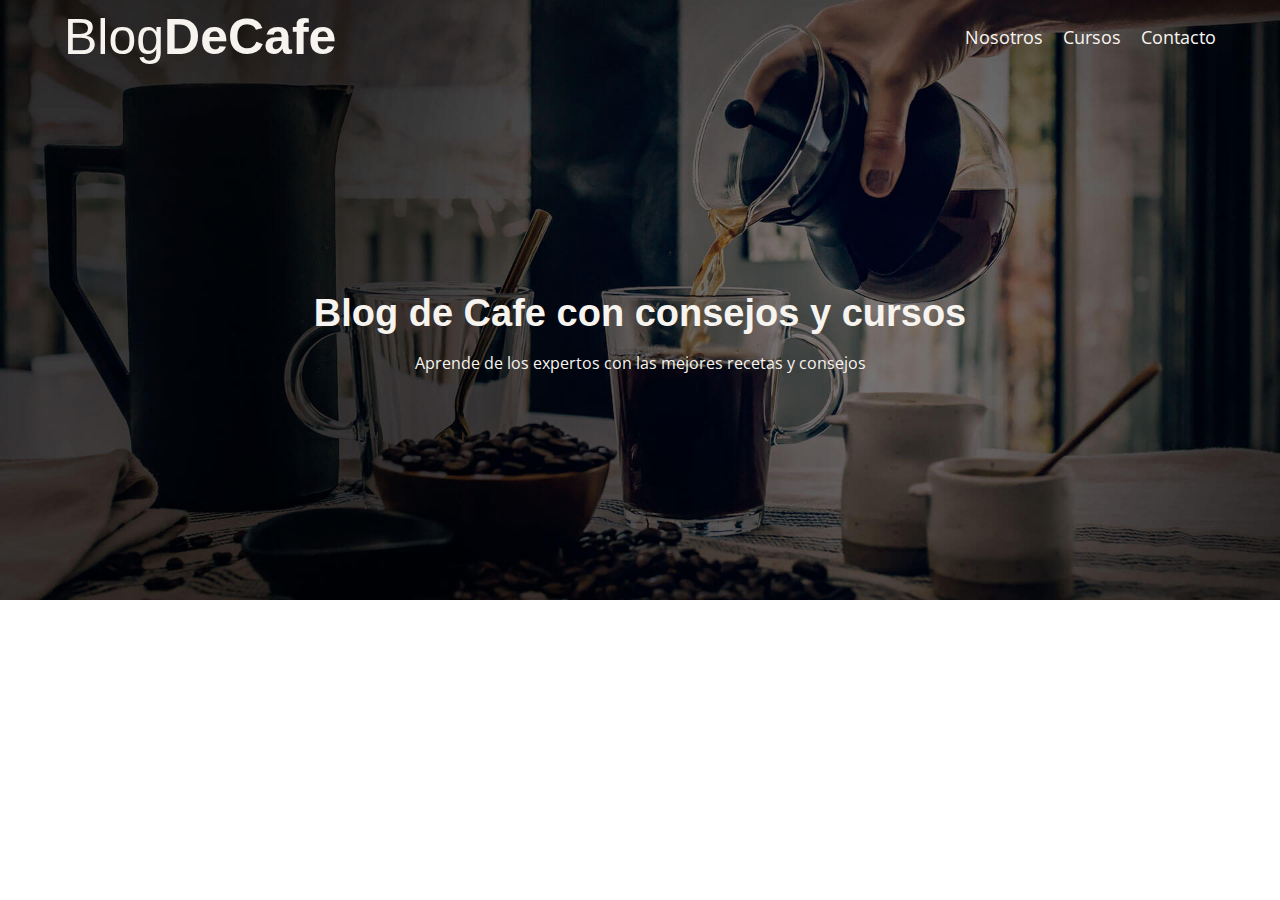
==== 03Blog_Cafe/index.html @ 2face0b1 "trabajando en el header" ====
<!DOCTYPE html>
<html lang="en">
<head>
    <meta charset="UTF-8">
    <meta name="viewport" content="width=device-width, initial-scale=1.0">
    <title>BlogDeCafe</title>
    <link rel="stylesheet" href="css/normalize.css">
    <link rel="preconnect" href="https://fonts.googleapis.com">
    <link rel="preconnect" href="https://fonts.gstatic.com" crossorigin>
    <link href="https://fonts.googleapis.com/css2?family=Open+Sans&display=swap" rel="stylesheet">
    <link rel="stylesheet" href="css/styles.css">
</head>
<body>
    <header class="header">
        <div class="contenedor">
            <div class="barra">

                <a class="logo" href="index.html">
                    <h1 class="logo__nombre no-margin centrar-texto">Blog<span class="logo__bold">DeCafe</span></h1>
                </a>

                <nav class="navegacion">
                    <a href="nosotros.html" class="navegacion__enlace">Nosotros</a>
                    <a href="cursos.html" class="navegacion__enlace">Cursos</a>
                    <a href="contacto.html" class="navegacion__enlace">Contacto</a>
                </nav>

            </div><!-- .barra -->
        </div><!-- .contenedor -->

        <div class="header__texto">

            <h2 class="no-margin">Blog de Cafe con consejos y cursos</h2>
            <p class="no-margin">Aprende  de los expertos con las mejores recetas y consejos</p>

        </div>
    </header>
</body>
</html>
---- 03Blog_Cafe/css/styles.css ----
:root {
    /* Paleta de Colores */
    --primario: #784d3c;
    --primarioOscuro: #2f1c19;
    --primarioClaro: #c3a581;
    --primarioMasClaro: #f7f4ef;
    --secundario: #ffc107;
    --secundarioOscuro: #e29400;

    /* Fuentes */
    --fuentePrincipal: 'Staatliches', cursive;
    --fuenteHeading: 'PT Sans', sans-serif;
    --fuenteParrafos: 'Open Sans', sans-serif;
}/* Definición de variables CSS para colores y fuentes */
html {
    font-size: 62.5%; /* Base: 10px = 1rem */
    box-sizing: border-box; /* Box-sizing para todos los elementos */
}
*, *:before, *:after {
    box-sizing: inherit; /* Hereda el box-sizing definido en html */
}
body {
    font-family: var(--fuenteParrafos);
    font-size: 1.6rem;
    line-height: 1.5; /* En los blog se usa mucho un interlineado un poco mas grande */
}

/** GLOBALES **/
.contenedor {
    max-width: 120rem;
    width: 90%;
    margin: 0 auto; /* sirve para centrar*/
}
a {    text-decoration: none;   } /* Quitar subrayado de los enlaces */
h1 {   font-size: 5rem;       } /* Títulos principales */
h2 {   
    font-size: 3.8rem;
    line-height: 1.2;     
} /* Subtítulos */
h3 {   font-size: 3.2rem;       } /* Títulos secundarios */
h4 {   font-size: 2.8rem;       } 
h1, h2, h3, h4 {
    font-family: var(--fuenteHeading); /* Fuente principal */
}

/** IMAGENES **/
img {
    max-width: 100%;
}

/** UTILIDADES **/
.no-margin      {   margin: 0;          }
.no-padding     {   padding: 0;         }
.centrar-texto  {   text-align: center; }
.interlineado-corto { line-height: .3rem;}

/** HEADER **/
.header{
    background-image: url(../img/banner.jpg);
    height: 60rem; /* Tamaño de la imagen */
    background-size: cover; /* Que cubra todo el area */
    background-repeat: no-repeat; /* Que no se repita la imagen */
    background-position: center center; /* Centramos la imagens vertical y horizontalmente para derle prioridad al centro*/
}
.header__texto {
    text-align: center;
    color: var(--primarioMasClaro);
    margin-top: 5rem;
}
@media (min-width: 768px) {
    .header__texto{
        margin-top: 20rem;
    }
}
.logo {
    color: var(--primarioMasClaro);
}
.logo__nombre {
    font-weight: 400;
}
.logo__bold {
    font-weight: 700;
}

/** NAVEGACIÓN **/
@media (min-width: 768px) {
    h2 {
        line-height: 2;
    }
    .barra {
        display: flex;
        justify-content: space-between;
        align-items: center;     
    }
    .navegacion {
        display: flex;
        column-gap: 2rem;
    }
}
.navegacion__enlace {
    display: block;
    text-align: center;
    font-size: 1.8rem;
    color: var(--primarioMasClaro);
}

/** CONTENEDOR - TITULOS **/
@media (max-width: 1000px) and (min-width: 730px) {/**/}/* Configuración secundaria: Tablets */
@media (max-width: 730px) {/**/}/* Configuración terciaria: Celulares */

/** NOSOTROS **/
@media (max-width: 1000px) and (min-width: 730px) {/**/}/* Configuración secundaria: Tablets */
@media (max-width: 730px) {/**/}/* Configuración terciaria: Celulares */

/** FORMULARIO **/
@media (max-width: 1000px) and (min-width: 730px) {/**/}/* Configuración secundaria: Tablets */
@media (max-width: 730px) {/**/}/* Configuración terciaria: Celulares */

/** FOOTER **/
.footer {
    background-color: var(--primario);
    padding: 1rem;
    margin-top: 2rem;
}
.footer__texto{
    text-align: center;
    font-family: var(--fuentePrincipal);
}
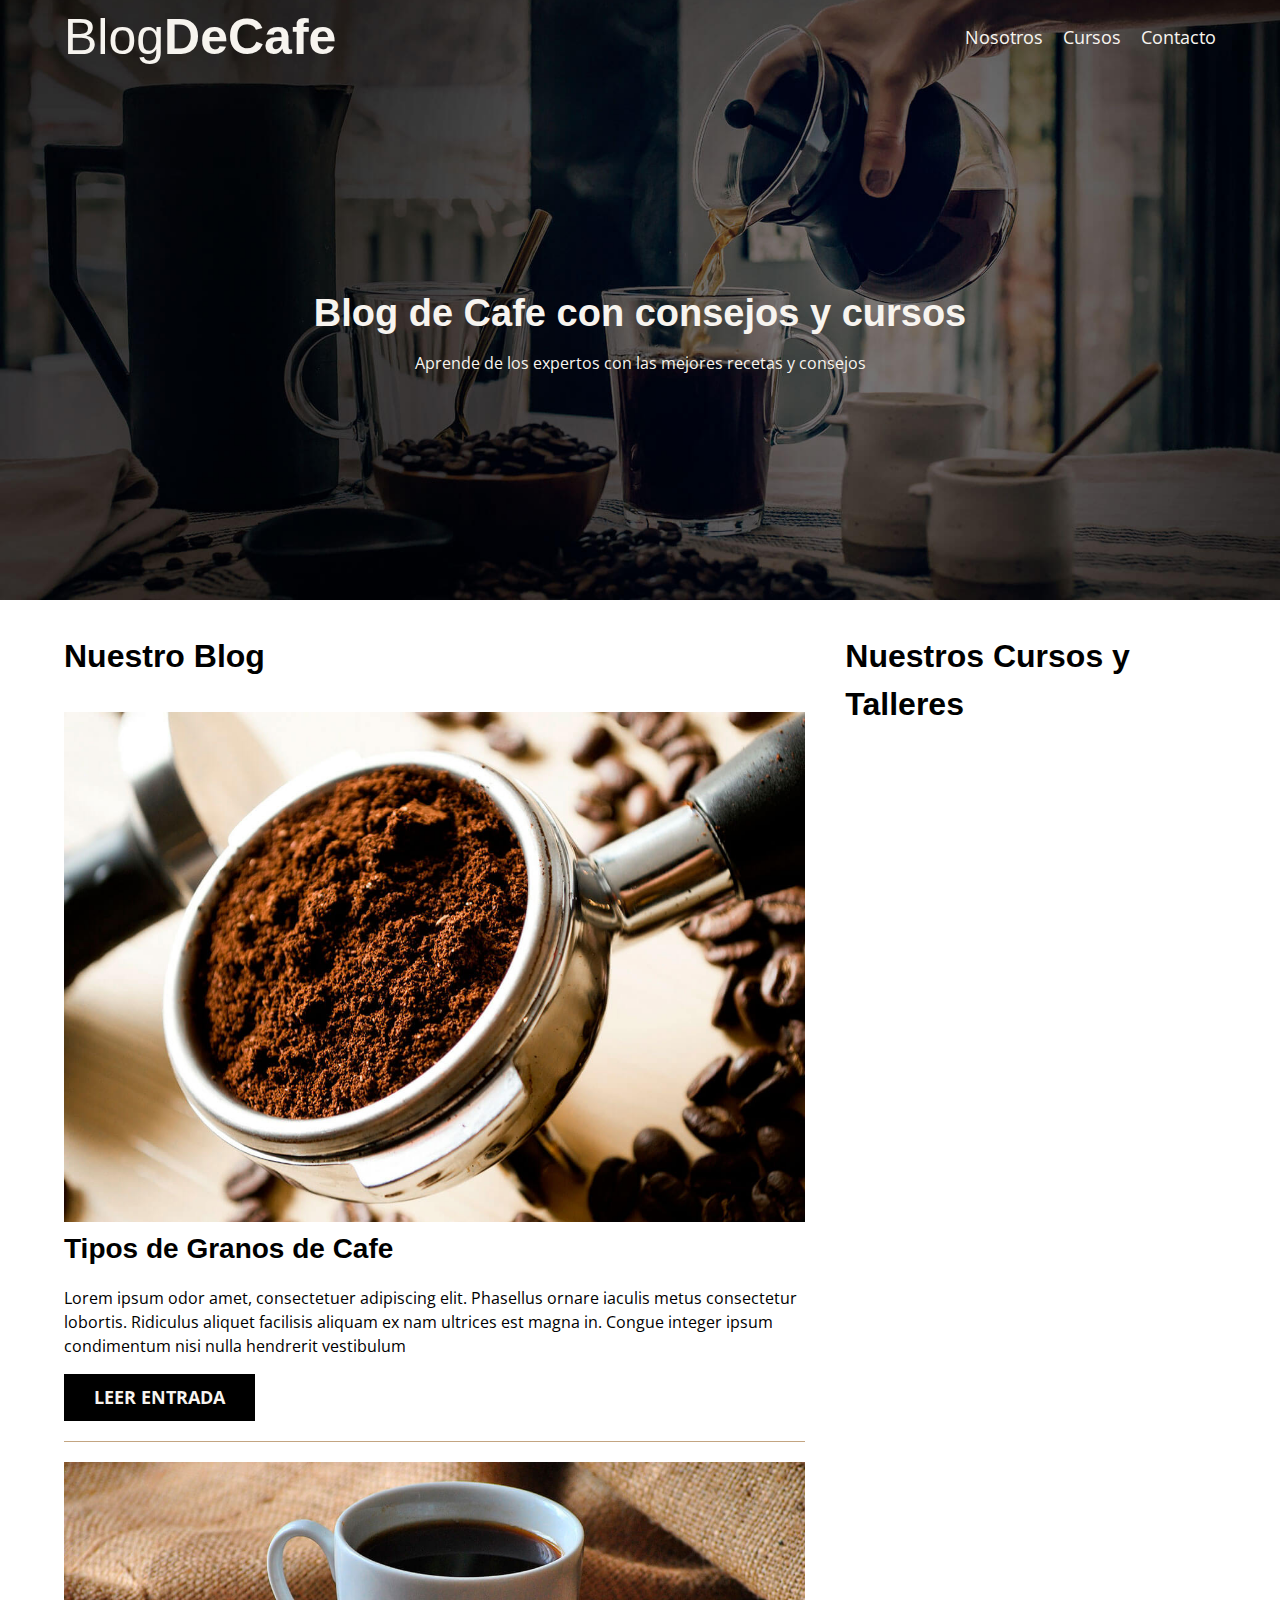
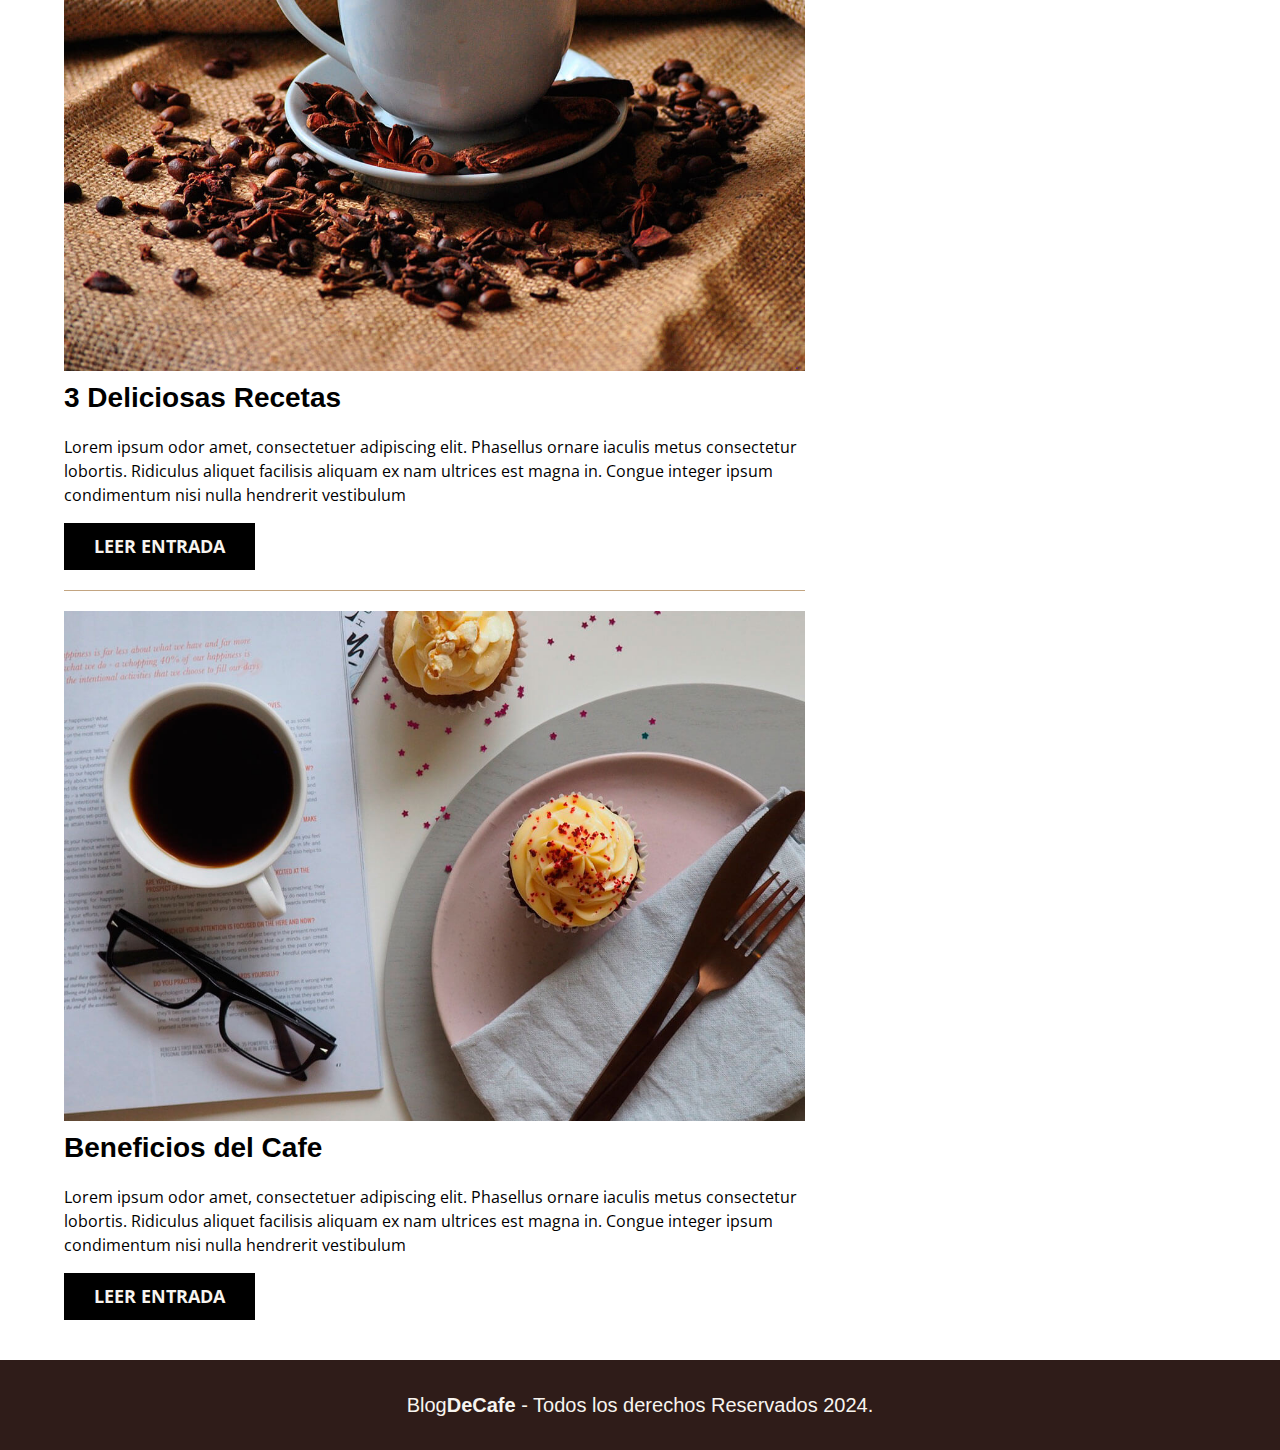
==== commit 1d639496: "trabajando en el blog" ====
--- a/03Blog_Cafe/index.html
+++ b/03Blog_Cafe/index.html
@@ -35,5 +35,53 @@
 
         </div>
     </header>
+
+    <div class="contenedor contenido-principal">
+        <main class="blog">
+            <h3>Nuestro Blog</h3>
+
+            <article class="entrada">
+                <div class="entrada__imagen">
+                    <img src="img/blog1.jpg" alt="imagen blog">
+                </div>
+                <div class="entrada__contenido">
+                    <h4 class="no-margin">Tipos de Granos de Cafe</h4>
+                    <p>Lorem ipsum odor amet, consectetuer adipiscing elit. Phasellus ornare iaculis metus consectetur lobortis. Ridiculus aliquet facilisis aliquam ex nam ultrices est magna in. Congue integer ipsum condimentum nisi nulla hendrerit vestibulum</p>
+                    <a href="entrada.html" class="boton boton--primario">Leer entrada</a>
+                </div>
+            </article>
+
+            <article class="entrada">
+                <div class="entrada__imagen">
+                    <img src="img/blog3.jpg" alt="imagen blog">
+                </div>
+                <div class="entrada__contenido">
+                    <h4 class="no-margin">3 Deliciosas Recetas</h4>
+                    <p>Lorem ipsum odor amet, consectetuer adipiscing elit. Phasellus ornare iaculis metus consectetur lobortis. Ridiculus aliquet facilisis aliquam ex nam ultrices est magna in. Congue integer ipsum condimentum nisi nulla hendrerit vestibulum</p>
+                    <a href="entrada.html" class="boton boton--primario">Leer entrada</a>
+                </div>
+            </article>
+
+            <article class="entrada">
+                <div class="entrada__imagen">
+                    <img src="img/blog2.jpg" alt="imagen blog">
+                </div>
+                <div class="entrada__contenido">
+                    <h4 class="no-margin">Beneficios del Cafe</h4>
+                    <p>Lorem ipsum odor amet, consectetuer adipiscing elit. Phasellus ornare iaculis metus consectetur lobortis. Ridiculus aliquet facilisis aliquam ex nam ultrices est magna in. Congue integer ipsum condimentum nisi nulla hendrerit vestibulum</p>
+                    <a href="entrada.html" class="boton boton--primario">Leer entrada</a>
+                </div>
+            </article>
+        </main>
+
+        <aside class="sidebar">
+            <h3>Nuestros Cursos y Talleres</h3>
+        </aside>
+    </div>
+
 </body>
+
+<footer class="footer">
+    <p class="footer__texto">Blog<span class="logo__bold">DeCafe</span> - Todos los derechos Reservados 2024.</p>
+</footer>
 </html>--- a/03Blog_Cafe/css/styles.css
+++ b/03Blog_Cafe/css/styles.css
@@ -6,9 +6,9 @@
     --primarioMasClaro: #f7f4ef;
     --secundario: #ffc107;
     --secundarioOscuro: #e29400;
+    --negro: #000000;
 
     /* Fuentes */
-    --fuentePrincipal: 'Staatliches', cursive;
     --fuenteHeading: 'PT Sans', sans-serif;
     --fuenteParrafos: 'Open Sans', sans-serif;
 }/* Definición de variables CSS para colores y fuentes */
@@ -104,6 +104,44 @@
     color: var(--primarioMasClaro);
 }
 
+/** BLOG **/
+@media (min-width: 768px) {
+    .contenido-principal {
+        display: grid;
+        grid-template-columns: 2fr 1fr;
+        column-gap: 4rem;
+    }
+}
+.entrada {
+    border-bottom: 1px solid var(--primarioClaro);
+    margin-bottom: 2rem;
+}
+.entrada:last-of-type {
+    border: none;
+    margin-bottom: 0;
+} /* el ultimo item de arriba para abajo */
+
+/** BOTON **/
+.boton {
+    display: block;
+    font-family: var(--fuenteParrafos);
+    color: var(--primarioMasClaro);
+    text-align: center;
+    padding: 1rem 3rem;
+    font-size: 1.8rem;
+    text-transform: uppercase;
+    font-weight: 700;
+    margin-bottom: 2rem;
+}
+@media (min-width: 768px) {
+    .boton {
+        display: inline-block;
+    }
+}
+.boton--primario {
+    background-color: var(--negro);
+}
+
 /** CONTENEDOR - TITULOS **/
 @media (max-width: 1000px) and (min-width: 730px) {/**/}/* Configuración secundaria: Tablets */
 @media (max-width: 730px) {/**/}/* Configuración terciaria: Celulares */
@@ -118,11 +156,14 @@
 
 /** FOOTER **/
 .footer {
-    background-color: var(--primario);
+    background-color: var(--primarioOscuro);
     padding: 1rem;
     margin-top: 2rem;
 }
 .footer__texto{
     text-align: center;
-    font-family: var(--fuentePrincipal);
+    color: var(--primarioMasClaro);
+    font-family: var(--fuenteHeading);
+    font-size: 2rem;
+    font-weight: 400;
 }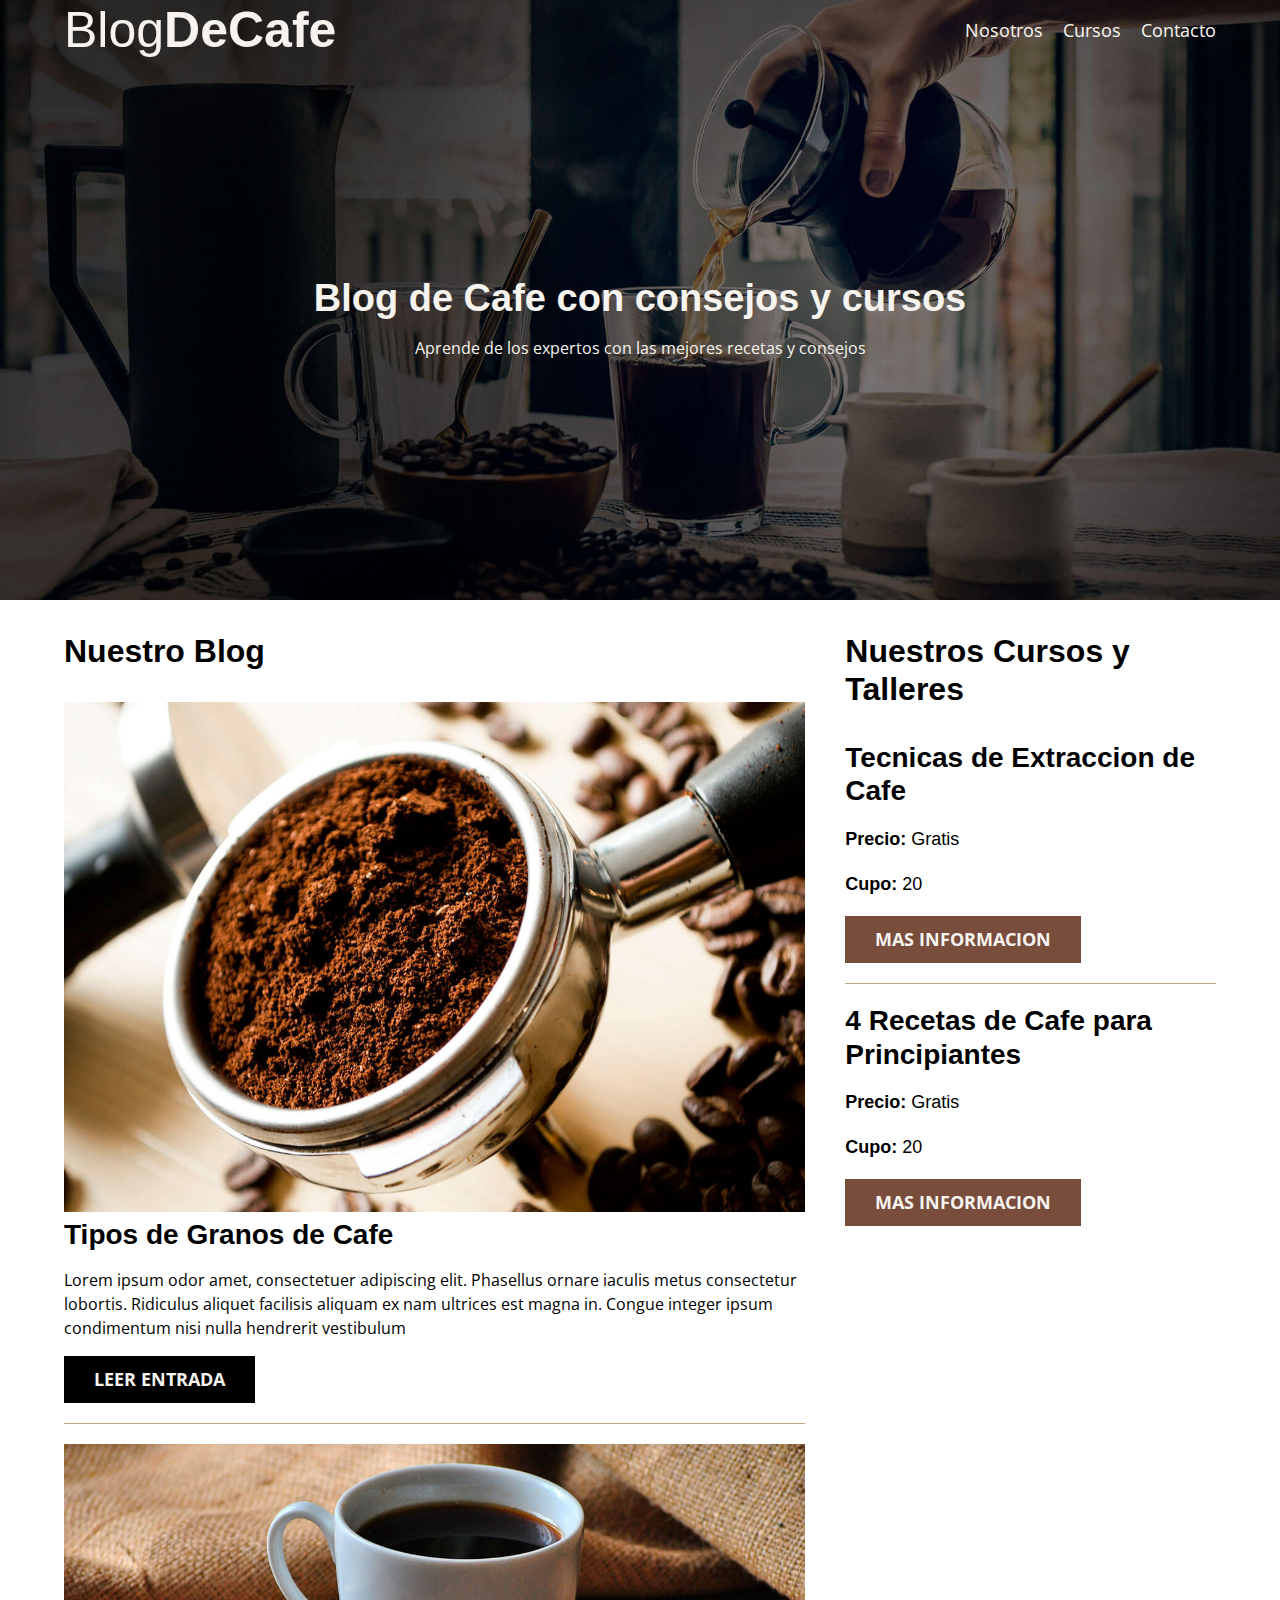
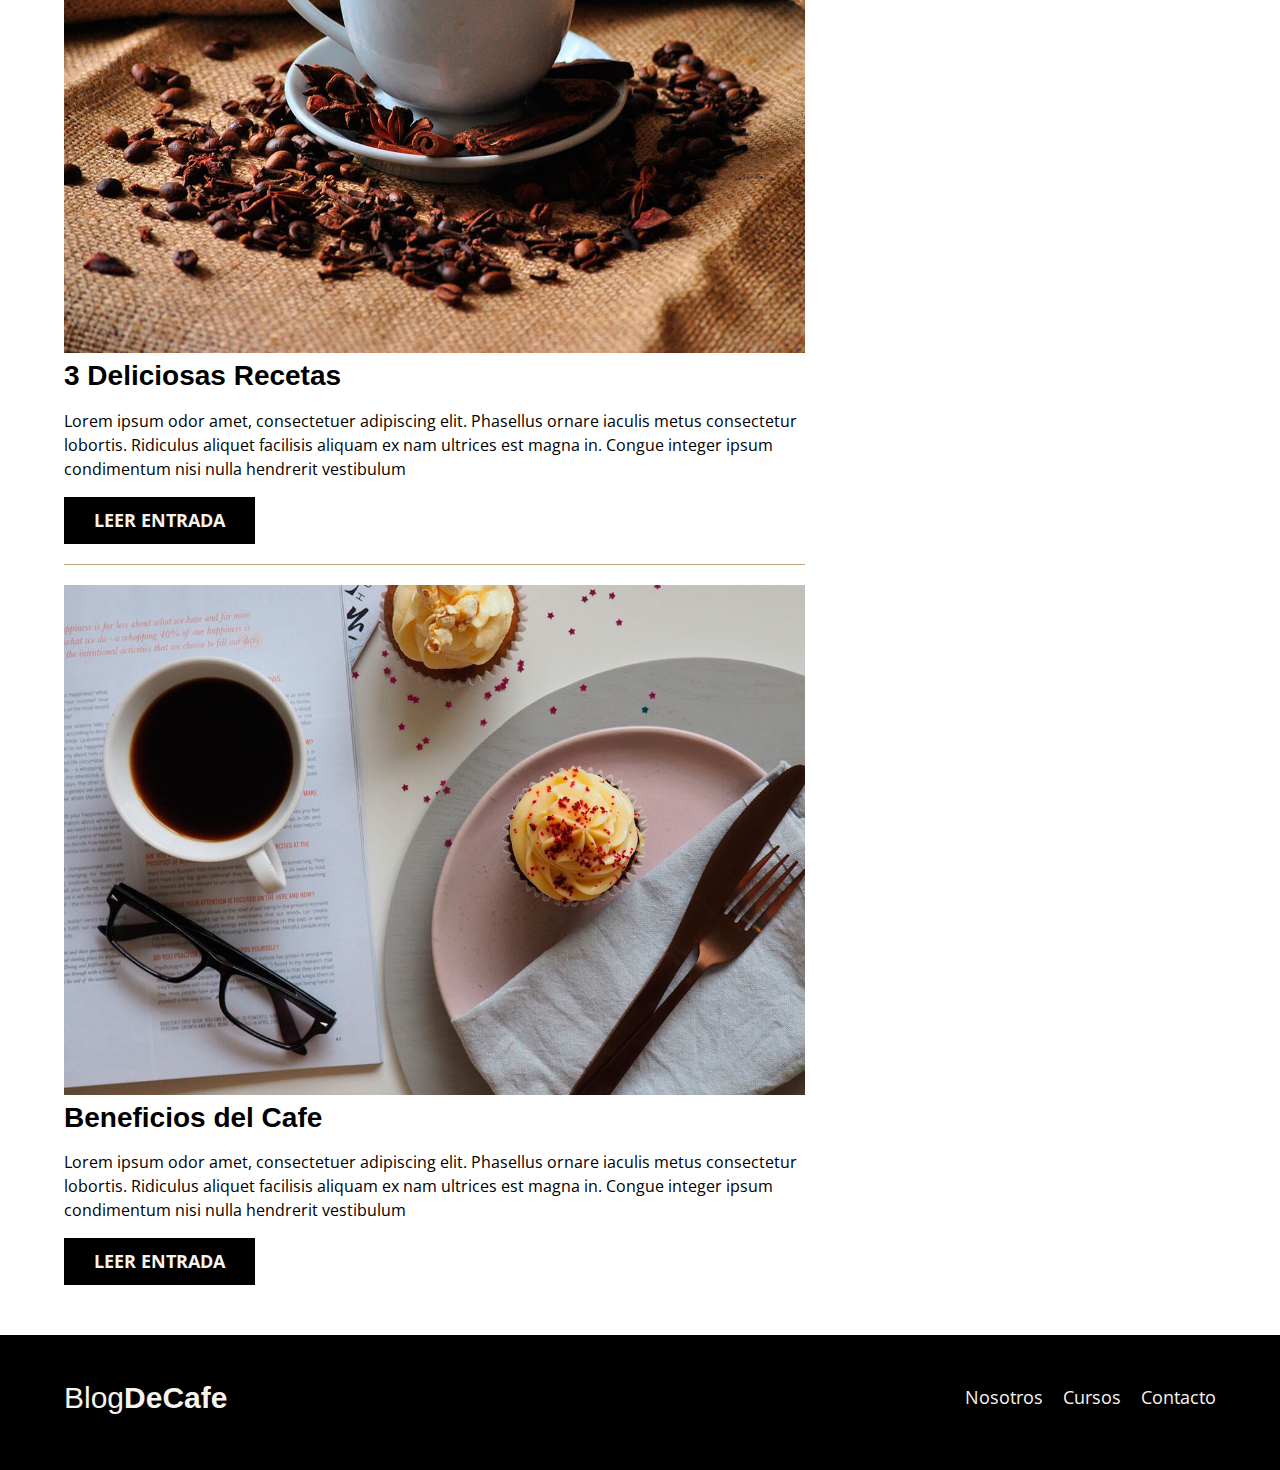
==== commit eb069ce6: "Creando la pagina de Nosotros" ====
--- a/03Blog_Cafe/index.html
+++ b/03Blog_Cafe/index.html
@@ -76,12 +76,43 @@
 
         <aside class="sidebar">
             <h3>Nuestros Cursos y Talleres</h3>
+
+            <ul class="cursos no-padding">
+                <li class="widget-curso">
+                    <h4 class="no-margin">Tecnicas de Extraccion de Cafe</h4>
+                    <p class="widget-curso__label">Precio:
+                        <span class="widget-curso__info">Gratis</span>
+                    </p>
+                    <p class="widget-curso__label">Cupo:
+                        <span class="widget-curso__info">20</span>
+                    </p>
+                    <a href="entrada.html" class="boton boton--secundario">Mas Informacion</a>
+                </li>
+
+                <li class="widget-curso">
+                    <h4 class="no-margin">4 Recetas de Cafe para Principiantes</h4>
+                    <p class="widget-curso__label">Precio:
+                        <span class="widget-curso__info">Gratis</span>
+                    </p>
+                    <p class="widget-curso__label">Cupo:
+                        <span class="widget-curso__info">20</span>
+                    </p>
+                    <a href="entrada.html" class="boton boton--secundario">Mas Informacion</a>
+                </li>
+            </ul>
         </aside>
     </div>
 
 </body>
 
 <footer class="footer">
-    <p class="footer__texto">Blog<span class="logo__bold">DeCafe</span> - Todos los derechos Reservados 2024.</p>
+    <div class="contenedor barra">
+        <p class="footer__logo">Blog<span class="logo__bold">DeCafe</span></p>
+        <nav class="footer__navegacion">
+            <a href="nosotros.html" class="navegacion__enlace">Nosotros</a>
+            <a href="cursos.html" class="navegacion__enlace">Cursos</a>
+            <a href="contacto.html" class="navegacion__enlace">Contacto</a>
+        </nav>
+    </div>
 </footer>
 </html>--- a/03Blog_Cafe/css/styles.css
+++ b/03Blog_Cafe/css/styles.css
@@ -32,15 +32,13 @@
     margin: 0 auto; /* sirve para centrar*/
 }
 a {    text-decoration: none;   } /* Quitar subrayado de los enlaces */
-h1 {   font-size: 5rem;       } /* Títulos principales */
-h2 {   
-    font-size: 3.8rem;
-    line-height: 1.2;     
-} /* Subtítulos */
+h1 {   font-size: 5rem;         } /* Títulos principales */
+h2 {   font-size: 3.8rem;       } /* Subtítulos */
 h3 {   font-size: 3.2rem;       } /* Títulos secundarios */
 h4 {   font-size: 2.8rem;       } 
 h1, h2, h3, h4 {
     font-family: var(--fuenteHeading); /* Fuente principal */
+    line-height: 1.2; 
 }
 
 /** IMAGENES **/
@@ -92,7 +90,8 @@
         justify-content: space-between;
         align-items: center;     
     }
-    .navegacion {
+    .navegacion,
+    .footer__navegacion {
         display: flex;
         column-gap: 2rem;
     }
@@ -141,14 +140,46 @@
 .boton--primario {
     background-color: var(--negro);
 }
-
-/** CONTENEDOR - TITULOS **/
-@media (max-width: 1000px) and (min-width: 730px) {/**/}/* Configuración secundaria: Tablets */
-@media (max-width: 730px) {/**/}/* Configuración terciaria: Celulares */
+.boton--secundario {
+    background-color: var(--primario);
+}
+
+/** CURSOS **/
+.cursos {
+    list-style: none;
+}
+.widget-curso {
+    border-bottom: 1px solid var(--primarioClaro);
+    margin-bottom: 2rem;
+}
+.widget-curso:last-of-type {
+    border: none;
+    margin-bottom: 0;
+}
+.widget-curso__label {
+    font-family: var(--fuenteHeading);
+    font-weight: bold;
+}
+.widget-curso__info {
+    font-weight: 400;
+}
+.widget-curso__label,
+.widget-curso__info {
+    font-size: 1.8rem;
+}
+
 
 /** NOSOTROS **/
-@media (max-width: 1000px) and (min-width: 730px) {/**/}/* Configuración secundaria: Tablets */
-@media (max-width: 730px) {/**/}/* Configuración terciaria: Celulares */
+@media (min-width: 780px) {
+    .sobre-nosotros {
+        display: flex;
+        justify-content: space-between;
+    }
+    .sobre-nosotros__imagen,
+    .sobre-nosotros__texto {
+        flex-basis: calc(50% - 1rem);
+    }
+}
 
 /** FORMULARIO **/
 @media (max-width: 1000px) and (min-width: 730px) {/**/}/* Configuración secundaria: Tablets */
@@ -156,14 +187,17 @@
 
 /** FOOTER **/
 .footer {
-    background-color: var(--primarioOscuro);
-    padding: 1rem;
-    margin-top: 2rem;
+    background-color: var(--negro);
+    padding: 1rem 0 2rem 0;
+    margin-top: 3rem;
+}
+.footer__logo{
+    text-align: left;
+    color: var(--primarioMasClaro);
+    font-family: var(--fuenteHeading);
+    font-size: 3rem;
+    font-weight: 400;
 }
 .footer__texto{
     text-align: center;
-    color: var(--primarioMasClaro);
-    font-family: var(--fuenteHeading);
-    font-size: 2rem;
-    font-weight: 400;
 }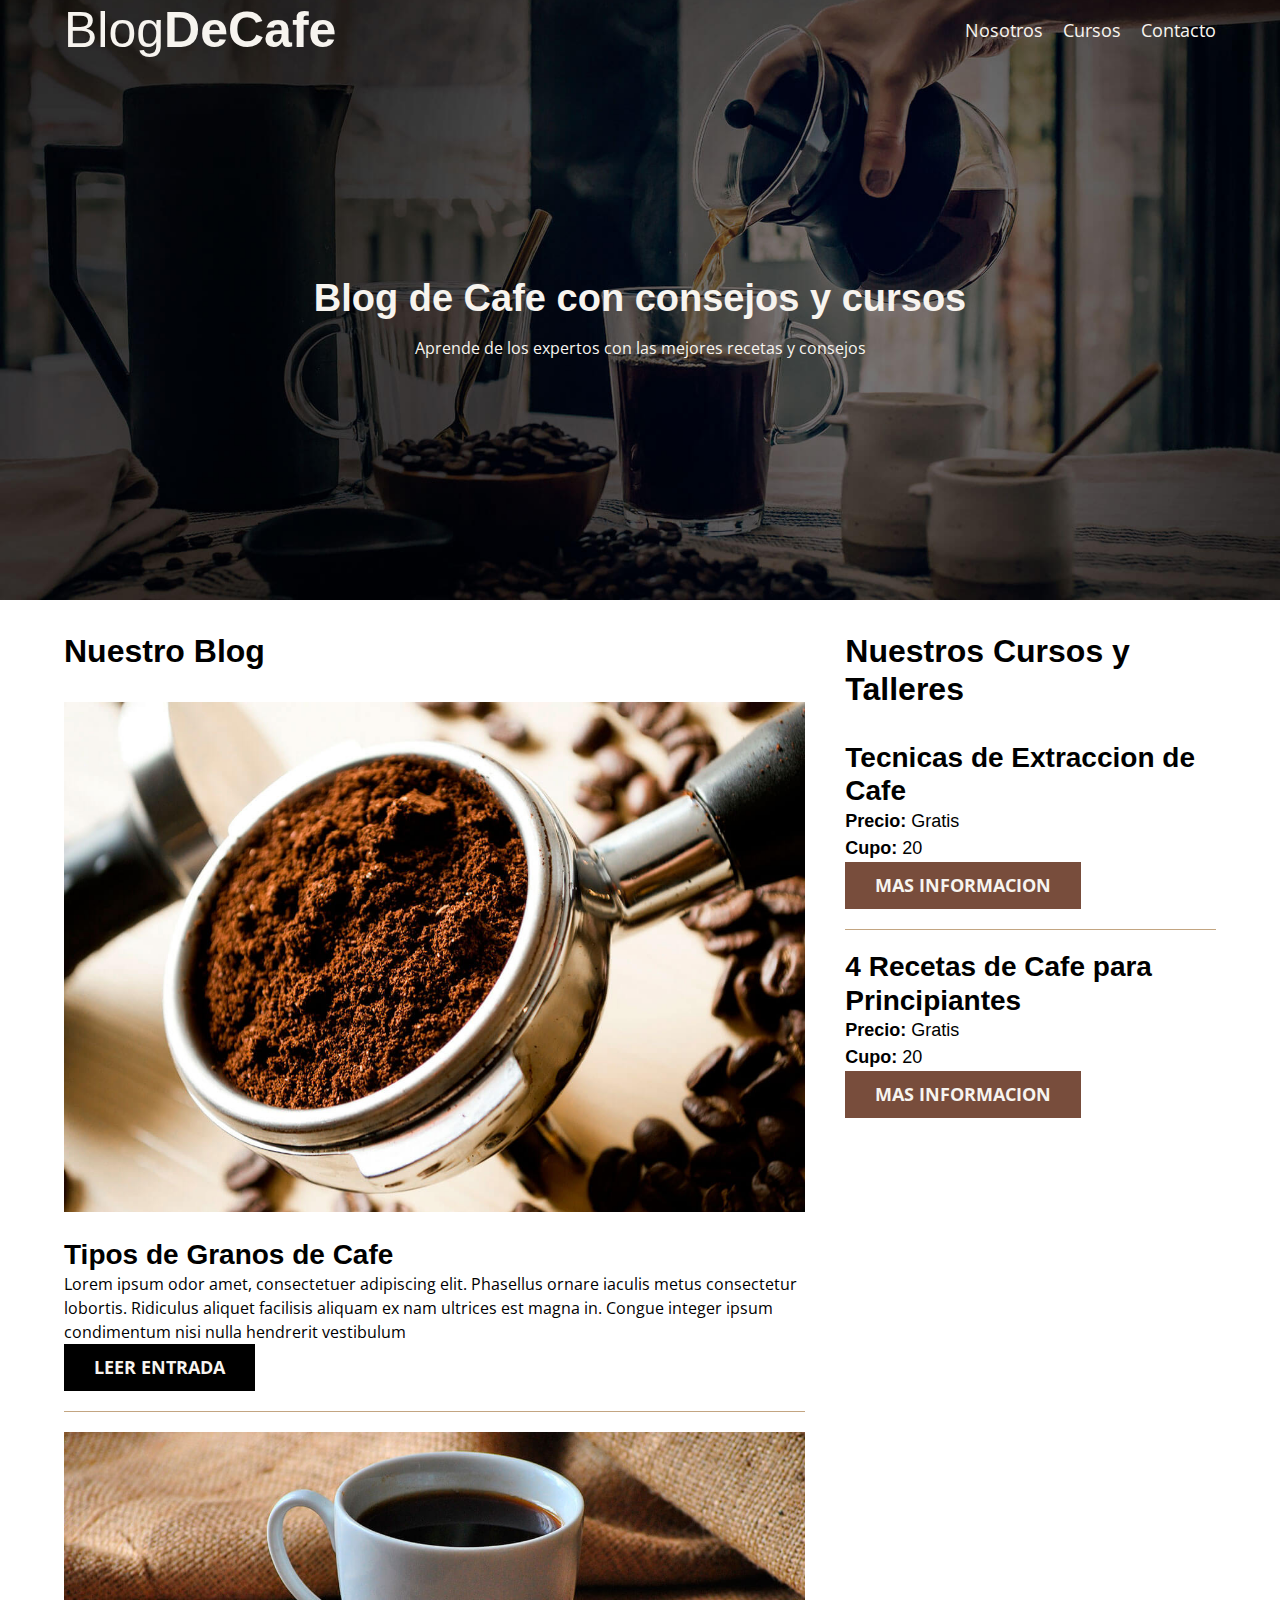
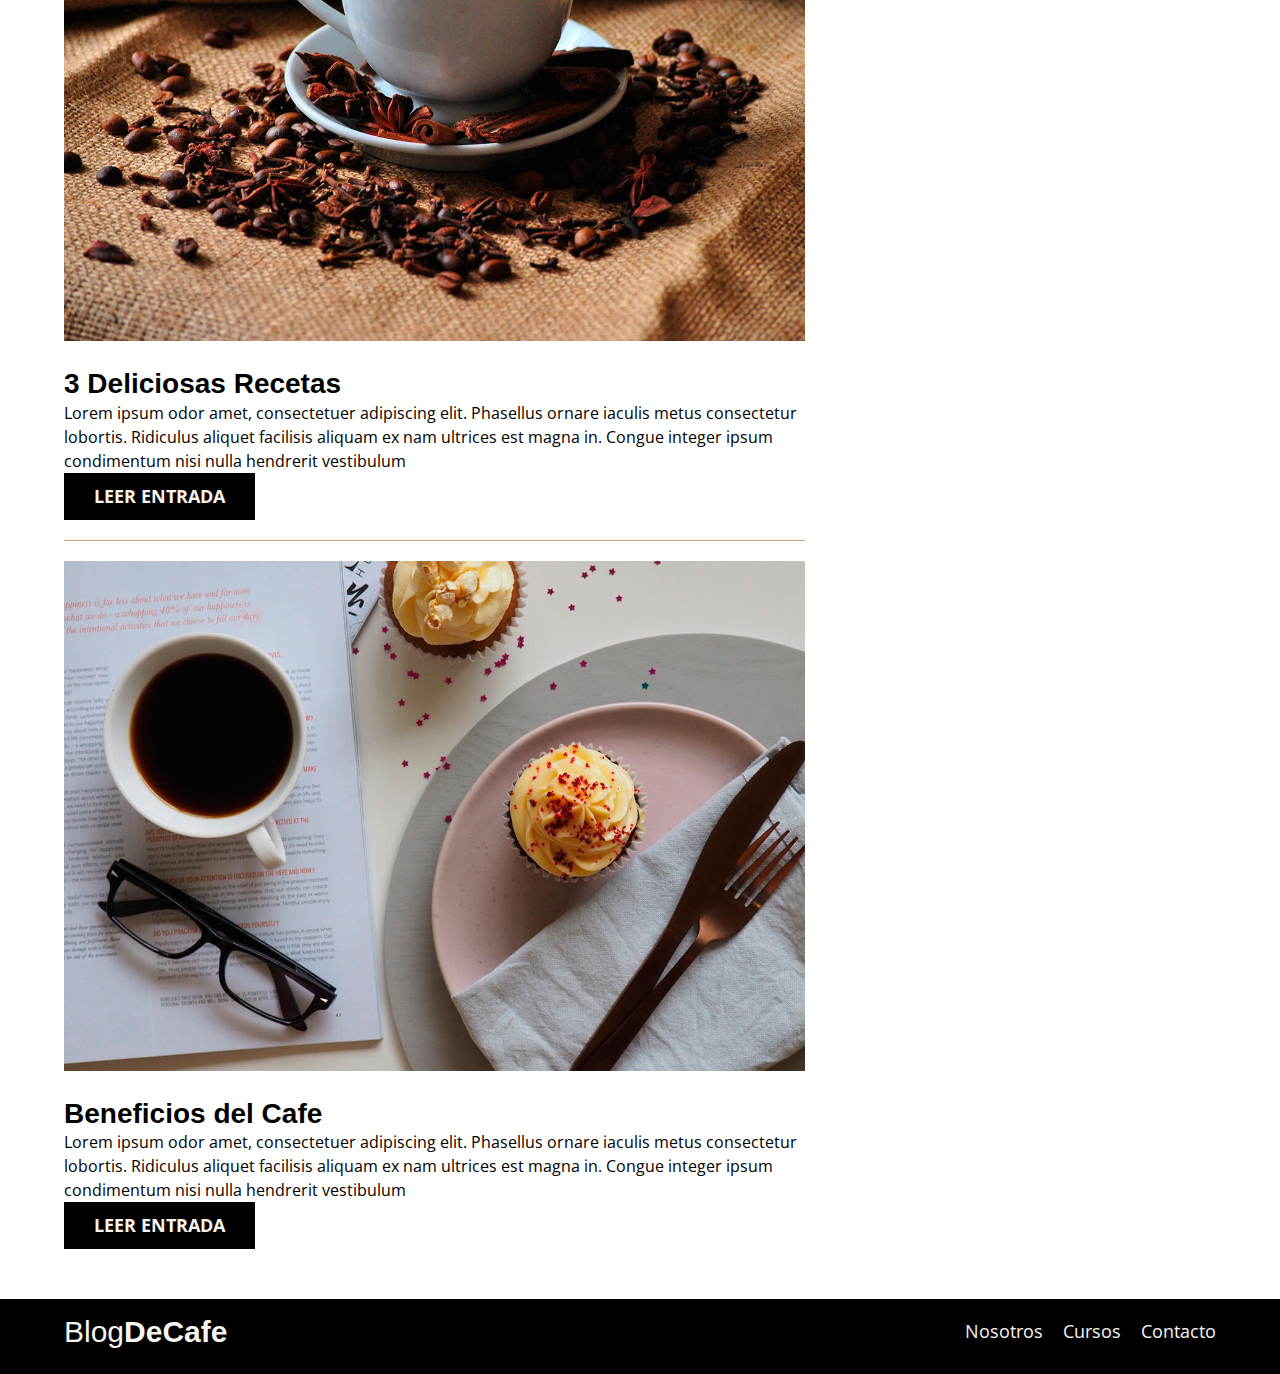
==== commit 32016ef8: "Agregando Lazy Loading" ====
--- a/03Blog_Cafe/index.html
+++ b/03Blog_Cafe/index.html
@@ -42,7 +42,7 @@
 
             <article class="entrada">
                 <div class="entrada__imagen">
-                    <img src="img/blog1.jpg" alt="imagen blog">
+                    <img loading="lazy"  src="img/blog1.jpg" alt="imagen blog">
                 </div>
                 <div class="entrada__contenido">
                     <h4 class="no-margin">Tipos de Granos de Cafe</h4>
@@ -53,7 +53,7 @@
 
             <article class="entrada">
                 <div class="entrada__imagen">
-                    <img src="img/blog3.jpg" alt="imagen blog">
+                    <img loading="lazy" src="img/blog3.jpg" alt="imagen blog">
                 </div>
                 <div class="entrada__contenido">
                     <h4 class="no-margin">3 Deliciosas Recetas</h4>
@@ -64,7 +64,7 @@
 
             <article class="entrada">
                 <div class="entrada__imagen">
-                    <img src="img/blog2.jpg" alt="imagen blog">
+                    <img loading="lazy" src="img/blog2.jpg" alt="imagen blog">
                 </div>
                 <div class="entrada__contenido">
                     <h4 class="no-margin">Beneficios del Cafe</h4>
--- a/03Blog_Cafe/css/styles.css
+++ b/03Blog_Cafe/css/styles.css
@@ -7,6 +7,7 @@
     --secundario: #ffc107;
     --secundarioOscuro: #e29400;
     --negro: #000000;
+    --blanco: #ffffff;
 
     /* Fuentes */
     --fuenteHeading: 'PT Sans', sans-serif;
@@ -48,6 +49,7 @@
 
 /** UTILIDADES **/
 .no-margin      {   margin: 0;          }
+.margin-bottom  {   margin-bottom: 1.5rem;}
 .no-padding     {   padding: 0;         }
 .centrar-texto  {   text-align: center; }
 .interlineado-corto { line-height: .3rem;}
@@ -80,6 +82,23 @@
     font-weight: 700;
 }
 
+/** FOOTER **/
+.footer {
+    background-color: var(--negro);
+    padding: 1rem 0 2rem 0;
+    margin-top: 3rem;
+}
+.footer__logo{
+    text-align: left;
+    color: var(--primarioMasClaro);
+    font-family: var(--fuenteHeading);
+    font-size: 3rem;
+    font-weight: 400;
+}
+.footer__texto{
+    text-align: center;
+}
+
 /** NAVEGACIÓN **/
 @media (min-width: 768px) {
     h2 {
@@ -131,11 +150,15 @@
     text-transform: uppercase;
     font-weight: 700;
     margin-bottom: 2rem;
+    border: none;
 }
 @media (min-width: 768px) {
     .boton {
         display: inline-block;
     }
+}
+.boton:hover {
+    cursor: pointer;
 }
 .boton--primario {
     background-color: var(--negro);
@@ -148,7 +171,8 @@
 .cursos {
     list-style: none;
 }
-.widget-curso {
+.widget-curso,
+.curso {
     border-bottom: 1px solid var(--primarioClaro);
     margin-bottom: 2rem;
 }
@@ -156,18 +180,51 @@
     border: none;
     margin-bottom: 0;
 }
-.widget-curso__label {
+.widget-curso__label,
+.curso__label {
     font-family: var(--fuenteHeading);
     font-weight: bold;
 }
-.widget-curso__info {
-    font-weight: 400;
+.widget-curso__info,
+.curso__info {
+    font-weight: normal;
 }
 .widget-curso__label,
-.widget-curso__info {
-    font-size: 1.8rem;
-}
-
+.widget-curso__info,
+.curso__label,
+.curso__info {
+    font-size: 1.8rem;
+}
+
+/* PAGINA CURSOS */
+.curso{
+    padding: 3rem 0;
+    border-bottom: 1px solid var(--primarioClaro);
+}
+.curso:last-of-type {
+    border: none;
+}
+@media (min-width: 780px) {
+    .curso {
+        display: grid;
+        grid-template-columns: 1fr 2fr;
+        column-gap: 2rem;
+    }
+    .curso__label {
+    font-family: var(--fuenteHeading);
+    font-weight: bold;
+    }
+    .curso__info {
+    font-weight: normal;
+    }
+    .curso__label,
+    .curso__info {
+    font-size: 1.8rem;
+    }
+    .curso__informacion {
+        margin-bottom: 2rem;
+    }
+}
 
 /** NOSOTROS **/
 @media (min-width: 780px) {
@@ -175,29 +232,56 @@
         display: flex;
         justify-content: space-between;
     }
+    p {
+        margin: 0;
+    }
     .sobre-nosotros__imagen,
     .sobre-nosotros__texto {
         flex-basis: calc(50% - 1rem);
     }
 }
 
+/** ENTRADA **/
+.entrada {
+    display: grid;
+    grid-template-columns: 1fr;
+    gap: 2rem;
+}
+.entrada__texto p {
+    line-height: normal;
+    margin-bottom: 2rem;
+}
+
+/** CONTACTO **/
+.contacto__bg {
+    background-image: url(../img/contacto.jpg);
+    height: 40rem;
+    background-size: cover;
+    background-repeat: no-repeat;
+}
+
 /** FORMULARIO **/
-@media (max-width: 1000px) and (min-width: 730px) {/**/}/* Configuración secundaria: Tablets */
-@media (max-width: 730px) {/**/}/* Configuración terciaria: Celulares */
-
-/** FOOTER **/
-.footer {
-    background-color: var(--negro);
-    padding: 1rem 0 2rem 0;
-    margin-top: 3rem;
-}
-.footer__logo{
-    text-align: left;
-    color: var(--primarioMasClaro);
-    font-family: var(--fuenteHeading);
-    font-size: 3rem;
-    font-weight: 400;
-}
-.footer__texto{
-    text-align: center;
+.formulario {
+    background-color: var(--blanco);
+    margin: -5rem auto 0 auto;
+    width: 95%;
+    padding: 5rem;
+}
+.campo {
+    display: flex;
+    margin-bottom: 2rem;
+}
+.campo__label {
+    flex: 0 0 15rem;
+    text-align: right;
+    padding-right: 2rem;
+}
+.campo__field {
+    flex: 1;
+}
+.campo__field--textarea {
+    height: 20rem;
+}
+.boton--derecha {
+    justify-content: flex-end;
 }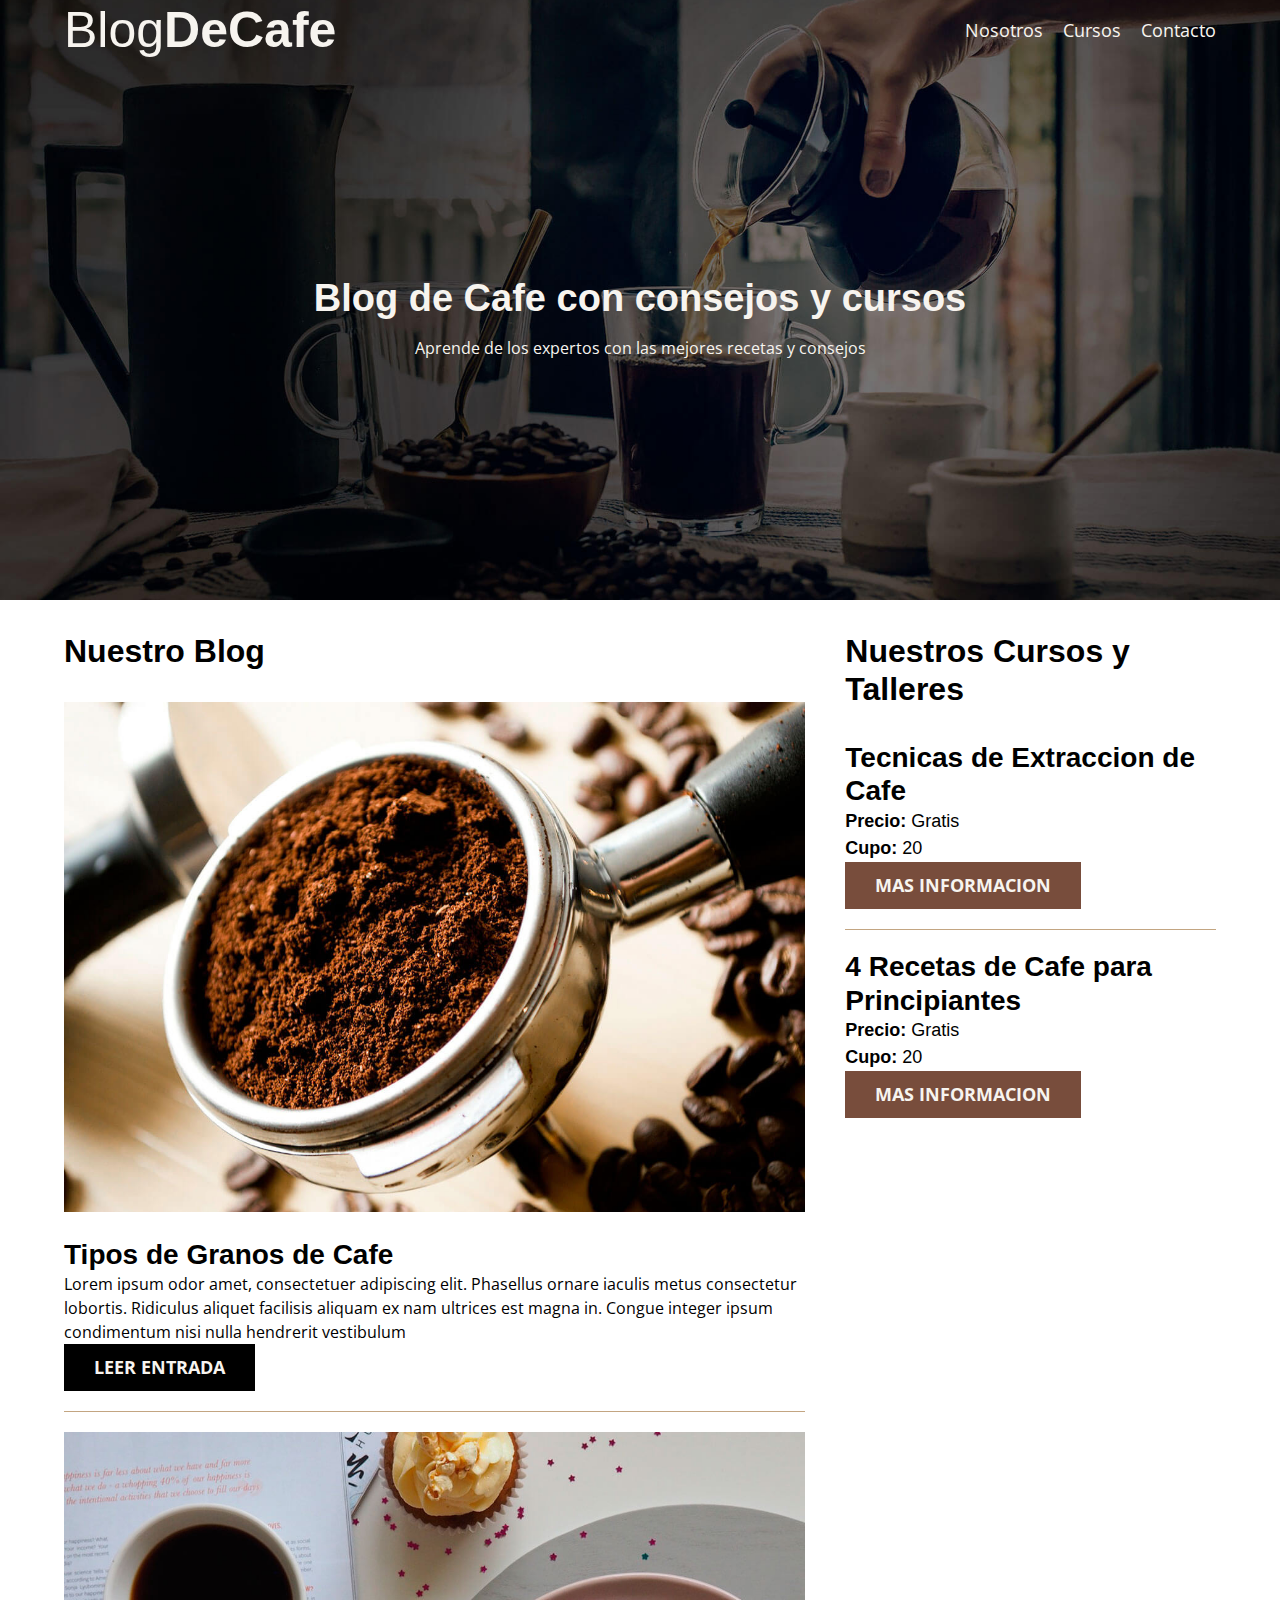
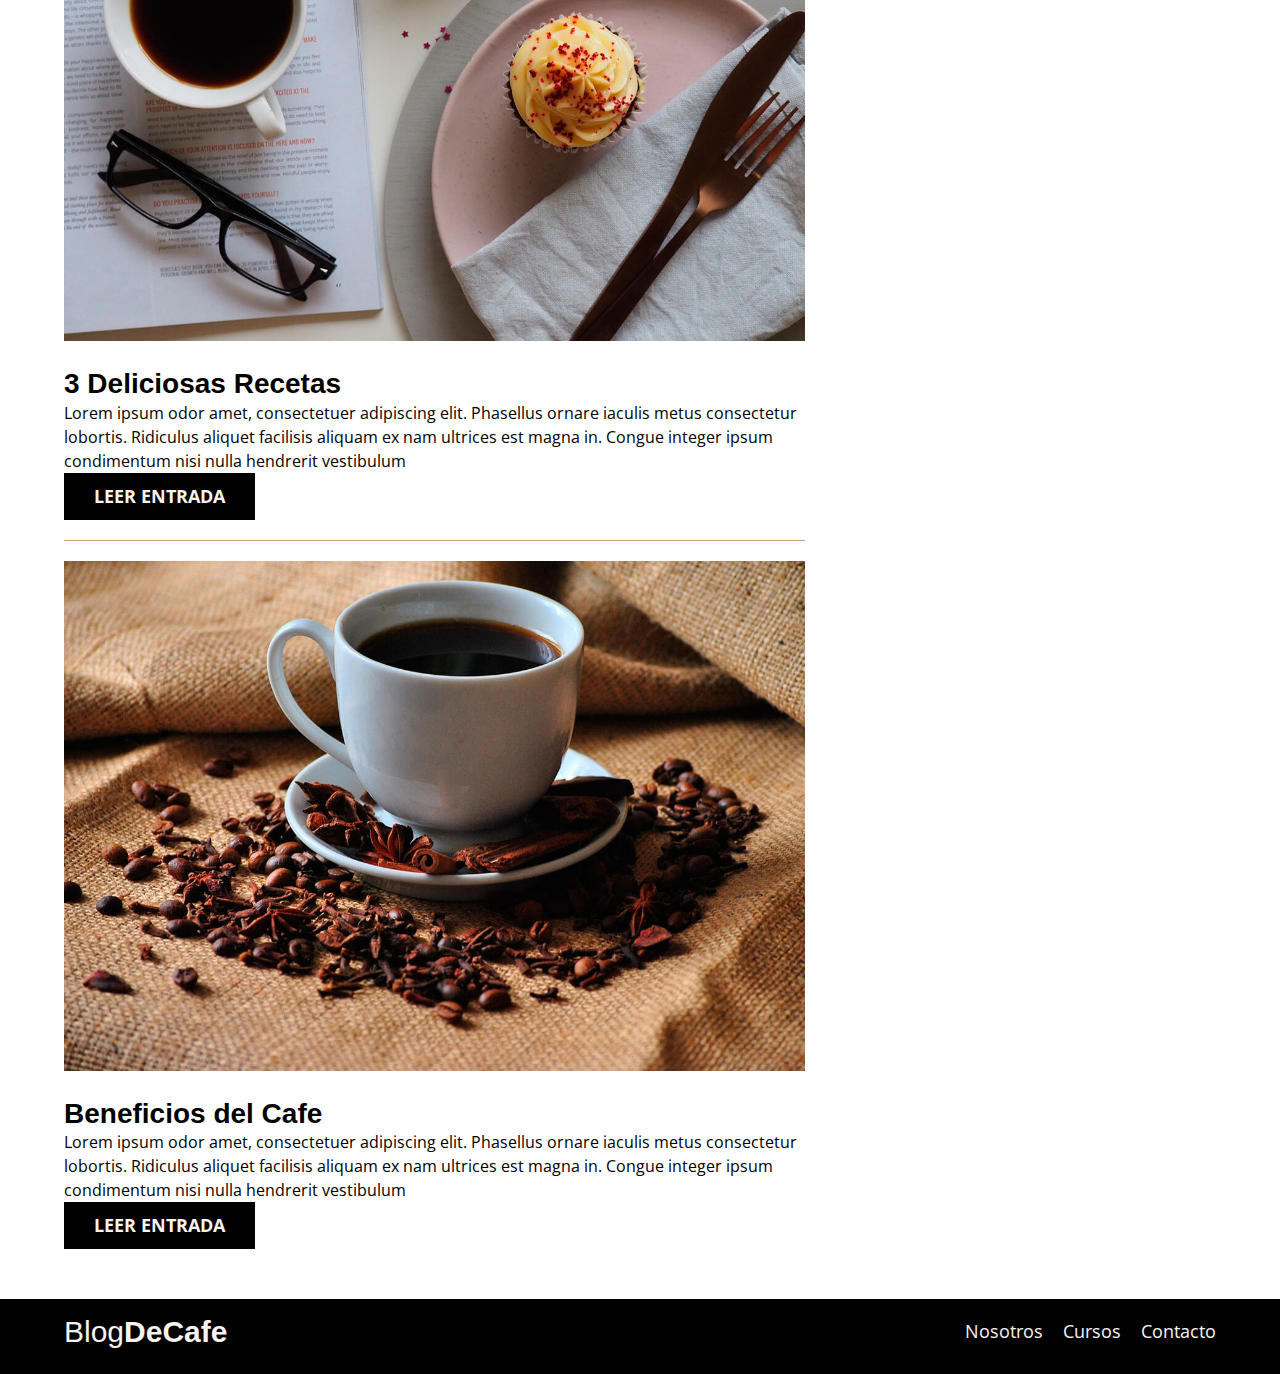
==== commit c59c29ca: "Mejorando el Performance con Imagenes Webp" ====
--- a/03Blog_Cafe/index.html
+++ b/03Blog_Cafe/index.html
@@ -4,10 +4,19 @@
     <meta charset="UTF-8">
     <meta name="viewport" content="width=device-width, initial-scale=1.0">
     <title>BlogDeCafe</title>
-    <link rel="stylesheet" href="css/normalize.css">
+    <!-- Prefetch -->
+     <link rel="prefetch" href="nosotros.html" as="document"> <!-- hay que determinar cual es la pagina mas visitada y reemplazar aca -->
+
     <link rel="preconnect" href="https://fonts.googleapis.com">
     <link rel="preconnect" href="https://fonts.gstatic.com" crossorigin>
+    <!-- Preload -->
+    <link rel="preload" href="css/normalize.css" as="styles">
+    <link rel="stylesheet" href="css/normalize.css">
+
+    <link rel="preload" href="https://fonts.googleapis.com/css2?family=Open+Sans&display=swap" crossorigin="crossorigin" as="font">
     <link href="https://fonts.googleapis.com/css2?family=Open+Sans&display=swap" rel="stylesheet">
+
+    <link rel="preload" href="css/styles.css" as="styles">
     <link rel="stylesheet" href="css/styles.css">
 </head>
 <body>
@@ -42,7 +51,10 @@
 
             <article class="entrada">
                 <div class="entrada__imagen">
-                    <img loading="lazy"  src="img/blog1.jpg" alt="imagen blog">
+                    <picture>
+                        <source loading="lazy" srcset="img/blog1.web" type="imagen/webp">
+                        <img loading="lazy"  src="img/blog1.jpg" alt="imagen blog">
+                    </picture>
                 </div>
                 <div class="entrada__contenido">
                     <h4 class="no-margin">Tipos de Granos de Cafe</h4>
@@ -53,7 +65,10 @@
 
             <article class="entrada">
                 <div class="entrada__imagen">
-                    <img loading="lazy" src="img/blog3.jpg" alt="imagen blog">
+                    <picture>
+                        <source loading="lazy" srcset="img/blog2.web" type="imagen/webp">
+                        <img loading="lazy"  src="img/blog2.jpg" alt="imagen blog">
+                    </picture>
                 </div>
                 <div class="entrada__contenido">
                     <h4 class="no-margin">3 Deliciosas Recetas</h4>
@@ -64,7 +79,10 @@
 
             <article class="entrada">
                 <div class="entrada__imagen">
-                    <img loading="lazy" src="img/blog2.jpg" alt="imagen blog">
+                    <picture>
+                        <source loading="lazy" srcset="img/blog3.web" type="imagen/webp">
+                        <img loading="lazy"  src="img/blog3.jpg" alt="imagen blog">
+                    </picture>
                 </div>
                 <div class="entrada__contenido">
                     <h4 class="no-margin">Beneficios del Cafe</h4>
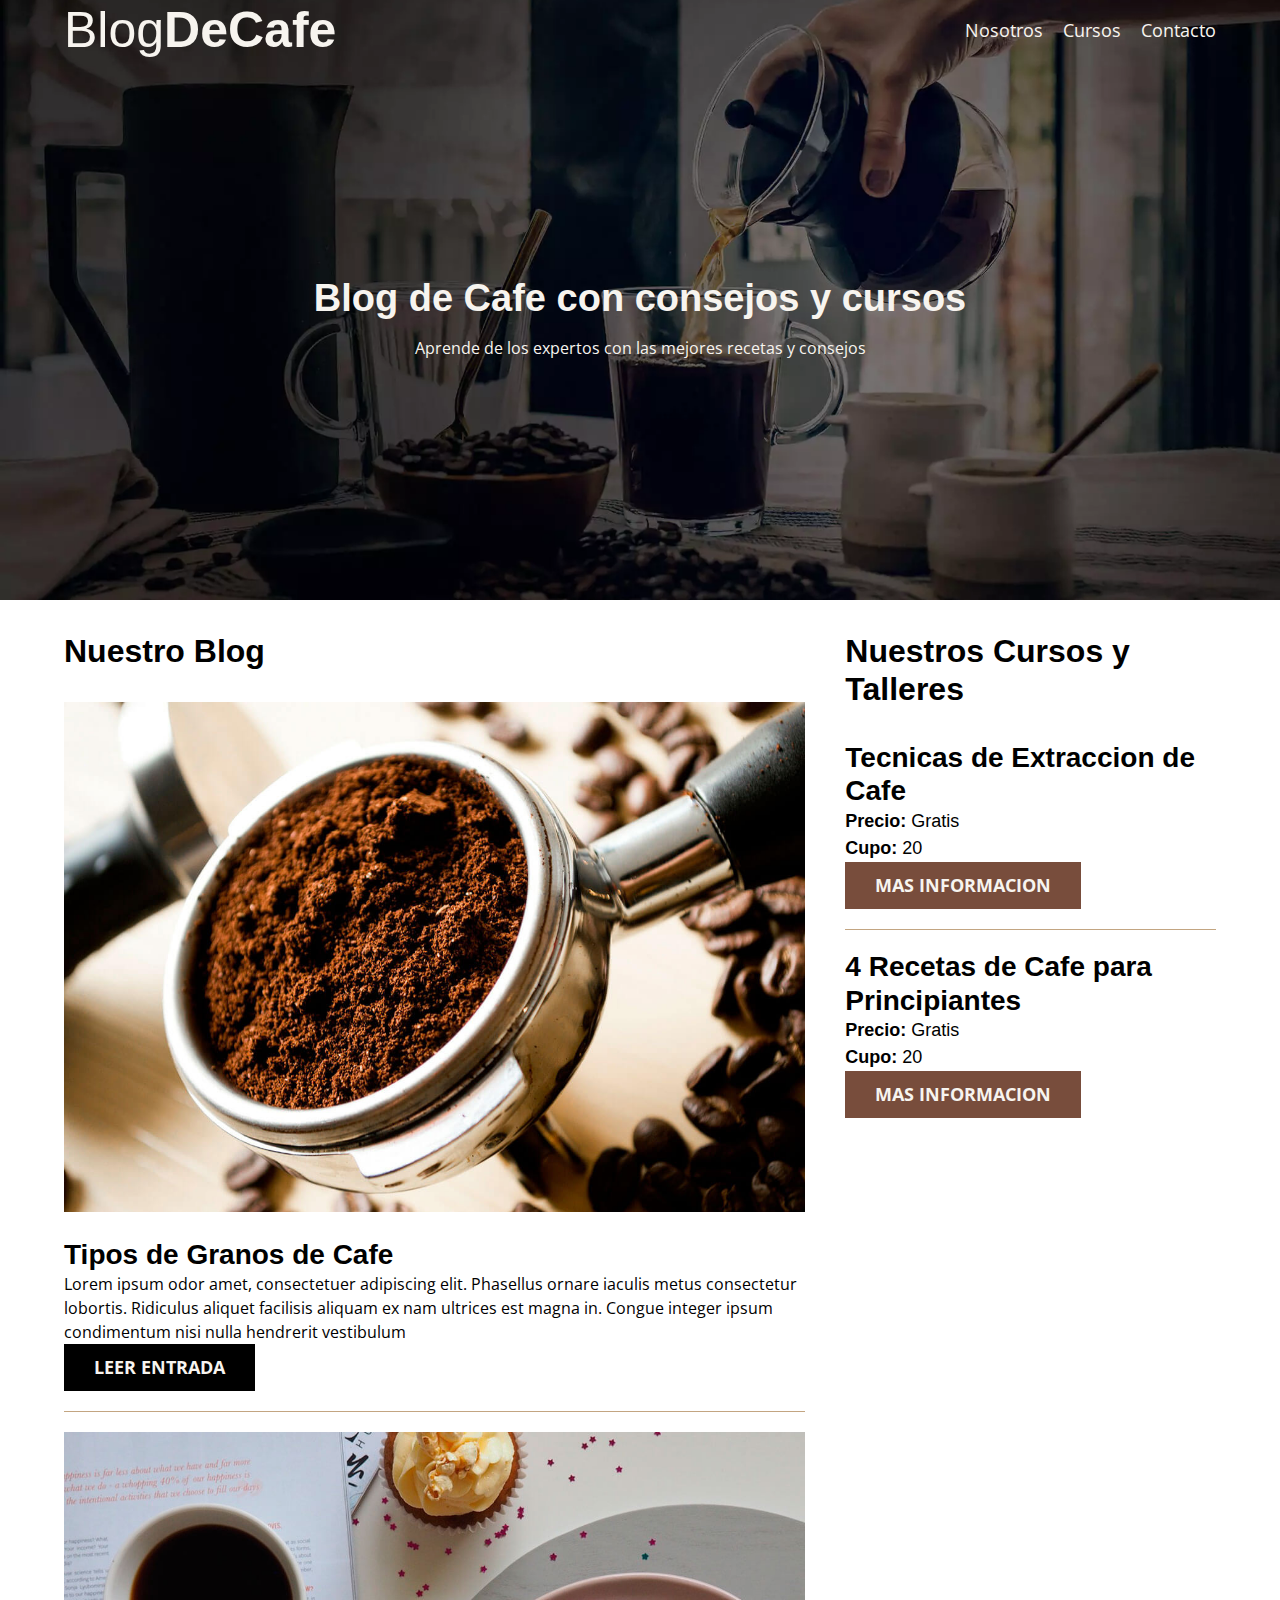
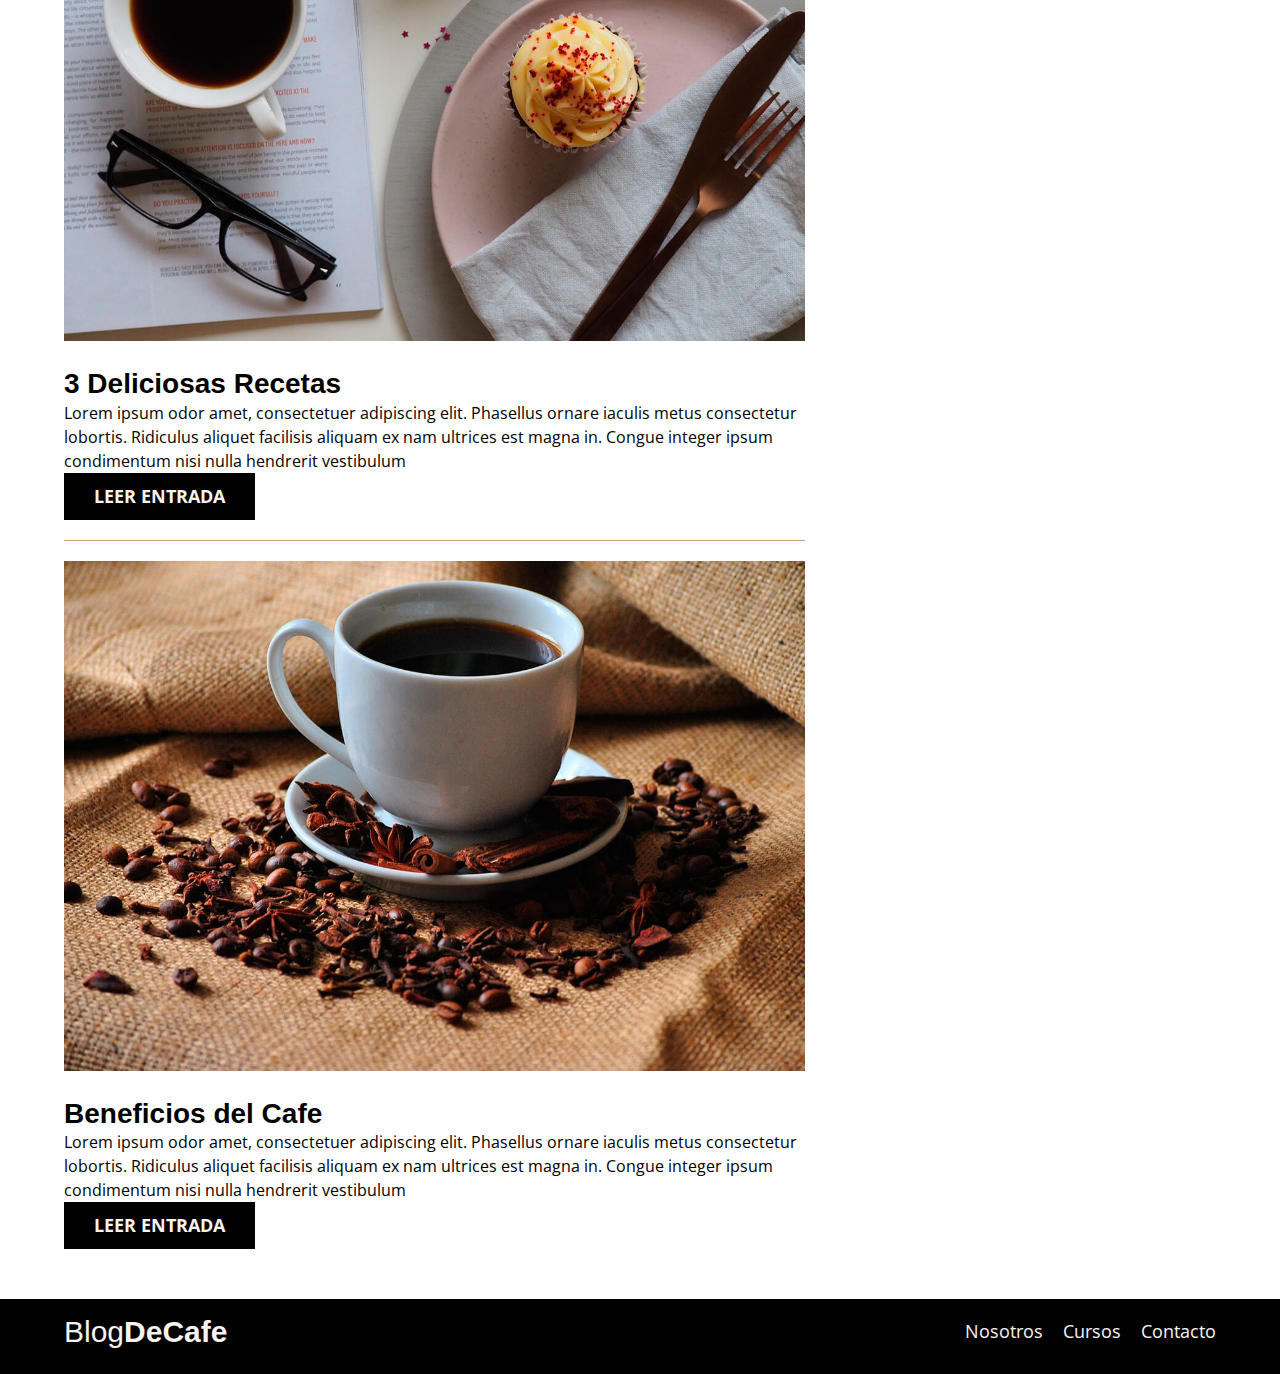
==== commit d930dd2e: "Agregando Modernizr" ====
--- a/03Blog_Cafe/index.html
+++ b/03Blog_Cafe/index.html
@@ -121,16 +121,18 @@
         </aside>
     </div>
 
+    <footer class="footer">
+        <div class="contenedor barra">
+            <p class="footer__logo">Blog<span class="logo__bold">DeCafe</span></p>
+            <nav class="footer__navegacion">
+                <a href="nosotros.html" class="navegacion__enlace">Nosotros</a>
+                <a href="cursos.html" class="navegacion__enlace">Cursos</a>
+                <a href="contacto.html" class="navegacion__enlace">Contacto</a>
+            </nav>
+        </div>
+    </footer>
+
+    <script src="js/modernizr.js"></script>
+
 </body>
-
-<footer class="footer">
-    <div class="contenedor barra">
-        <p class="footer__logo">Blog<span class="logo__bold">DeCafe</span></p>
-        <nav class="footer__navegacion">
-            <a href="nosotros.html" class="navegacion__enlace">Nosotros</a>
-            <a href="cursos.html" class="navegacion__enlace">Cursos</a>
-            <a href="contacto.html" class="navegacion__enlace">Contacto</a>
-        </nav>
-    </div>
-</footer>
 </html>--- a/03Blog_Cafe/css/styles.css
+++ b/03Blog_Cafe/css/styles.css
@@ -46,6 +46,18 @@
 img {
     max-width: 100%;
 }
+.webp .header {
+    background-image: url(../img/banner.webp);
+}
+.no-webp .header {
+    background-image: url(../img/banner.jpg);
+}
+.webp .contacto__bg {
+    background-image: url(../img/contacto.webp);
+}
+.no-webp .contacto__bg {
+    background-image: url(../img/contacto.jpg);
+}
 
 /** UTILIDADES **/
 .no-margin      {   margin: 0;          }
@@ -56,7 +68,6 @@
 
 /** HEADER **/
 .header{
-    background-image: url(../img/banner.jpg);
     height: 60rem; /* Tamaño de la imagen */
     background-size: cover; /* Que cubra todo el area */
     background-repeat: no-repeat; /* Que no se repita la imagen */
@@ -254,7 +265,6 @@
 
 /** CONTACTO **/
 .contacto__bg {
-    background-image: url(../img/contacto.jpg);
     height: 40rem;
     background-size: cover;
     background-repeat: no-repeat;
--- a/03Blog_Cafe/css/styles.css
+++ b/03Blog_Cafe/css/styles.css
@@ -46,6 +46,18 @@
 img {
     max-width: 100%;
 }
+.webp .header {
+    background-image: url(../img/banner.webp);
+}
+.no-webp .header {
+    background-image: url(../img/banner.jpg);
+}
+.webp .contacto__bg {
+    background-image: url(../img/contacto.webp);
+}
+.no-webp .contacto__bg {
+    background-image: url(../img/contacto.jpg);
+}
 
 /** UTILIDADES **/
 .no-margin      {   margin: 0;          }
@@ -56,7 +68,6 @@
 
 /** HEADER **/
 .header{
-    background-image: url(../img/banner.jpg);
     height: 60rem; /* Tamaño de la imagen */
     background-size: cover; /* Que cubra todo el area */
     background-repeat: no-repeat; /* Que no se repita la imagen */
@@ -254,7 +265,6 @@
 
 /** CONTACTO **/
 .contacto__bg {
-    background-image: url(../img/contacto.jpg);
     height: 40rem;
     background-size: cover;
     background-repeat: no-repeat;
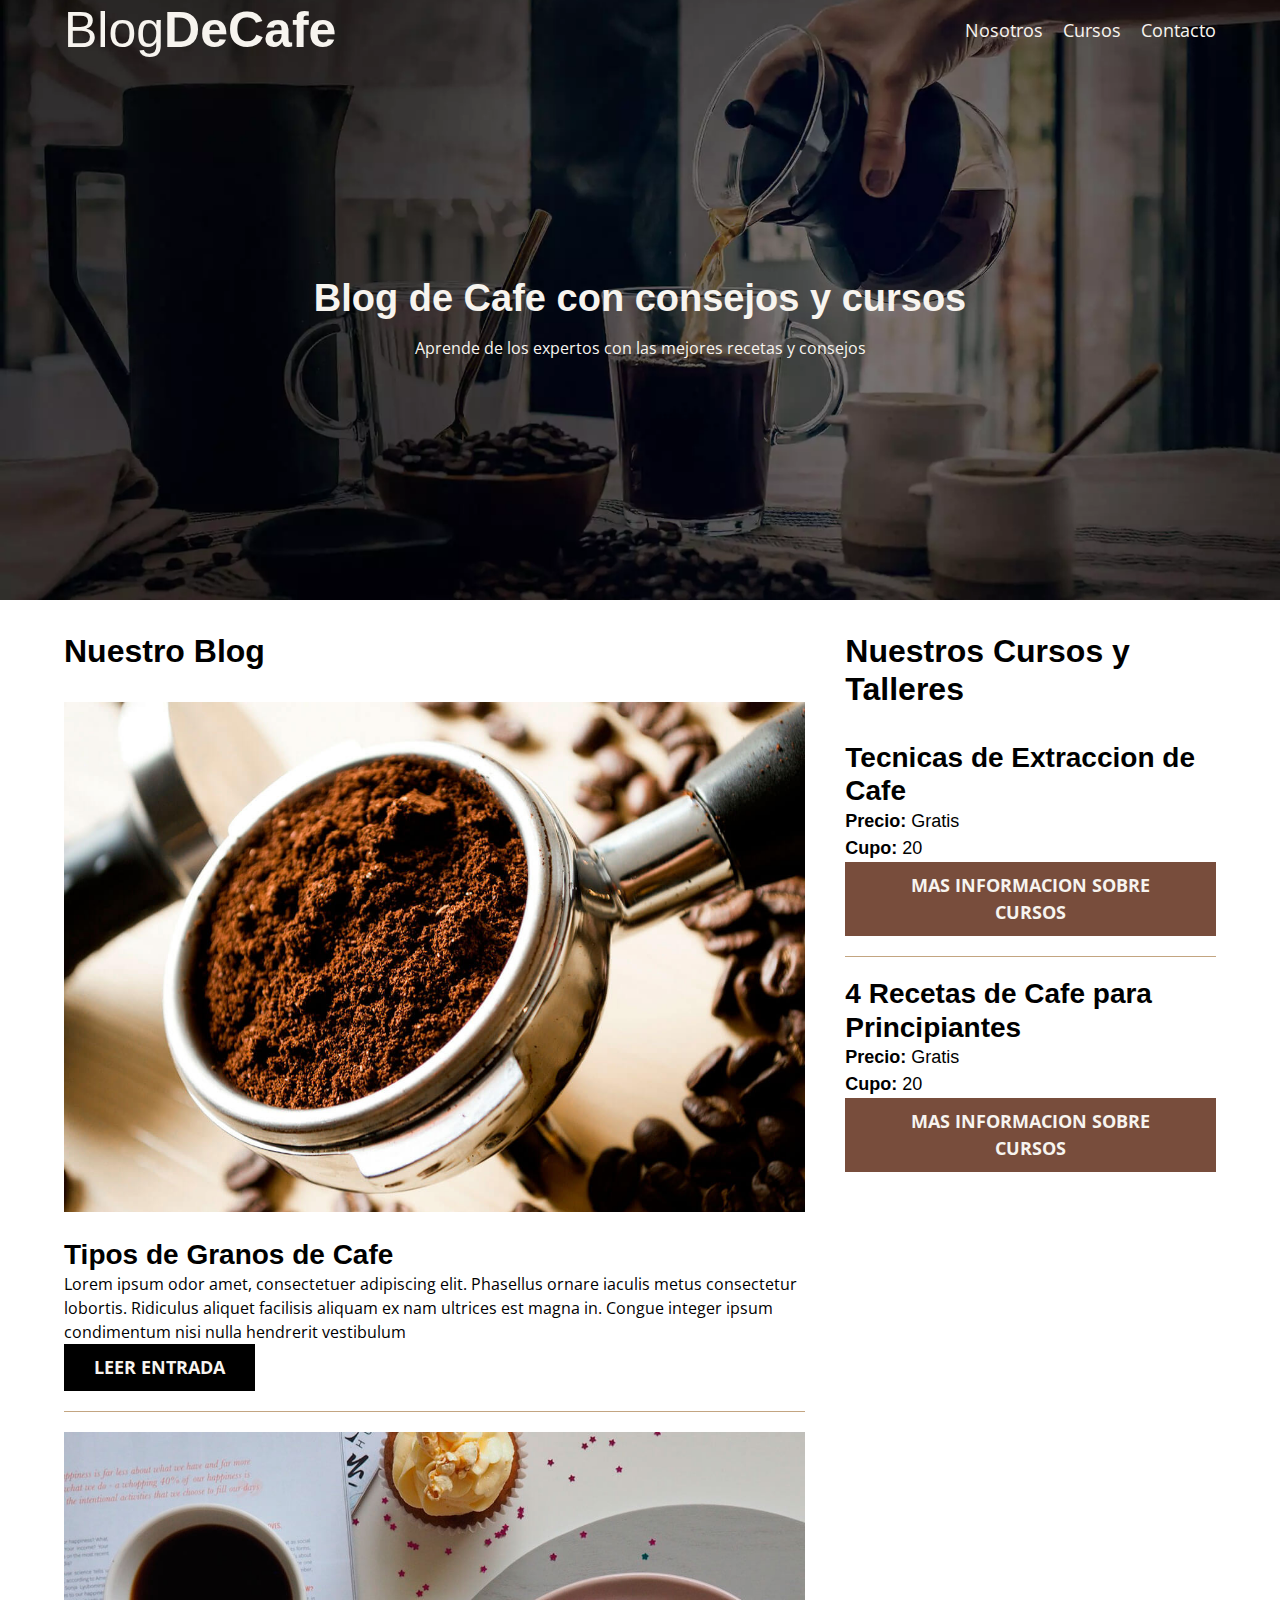
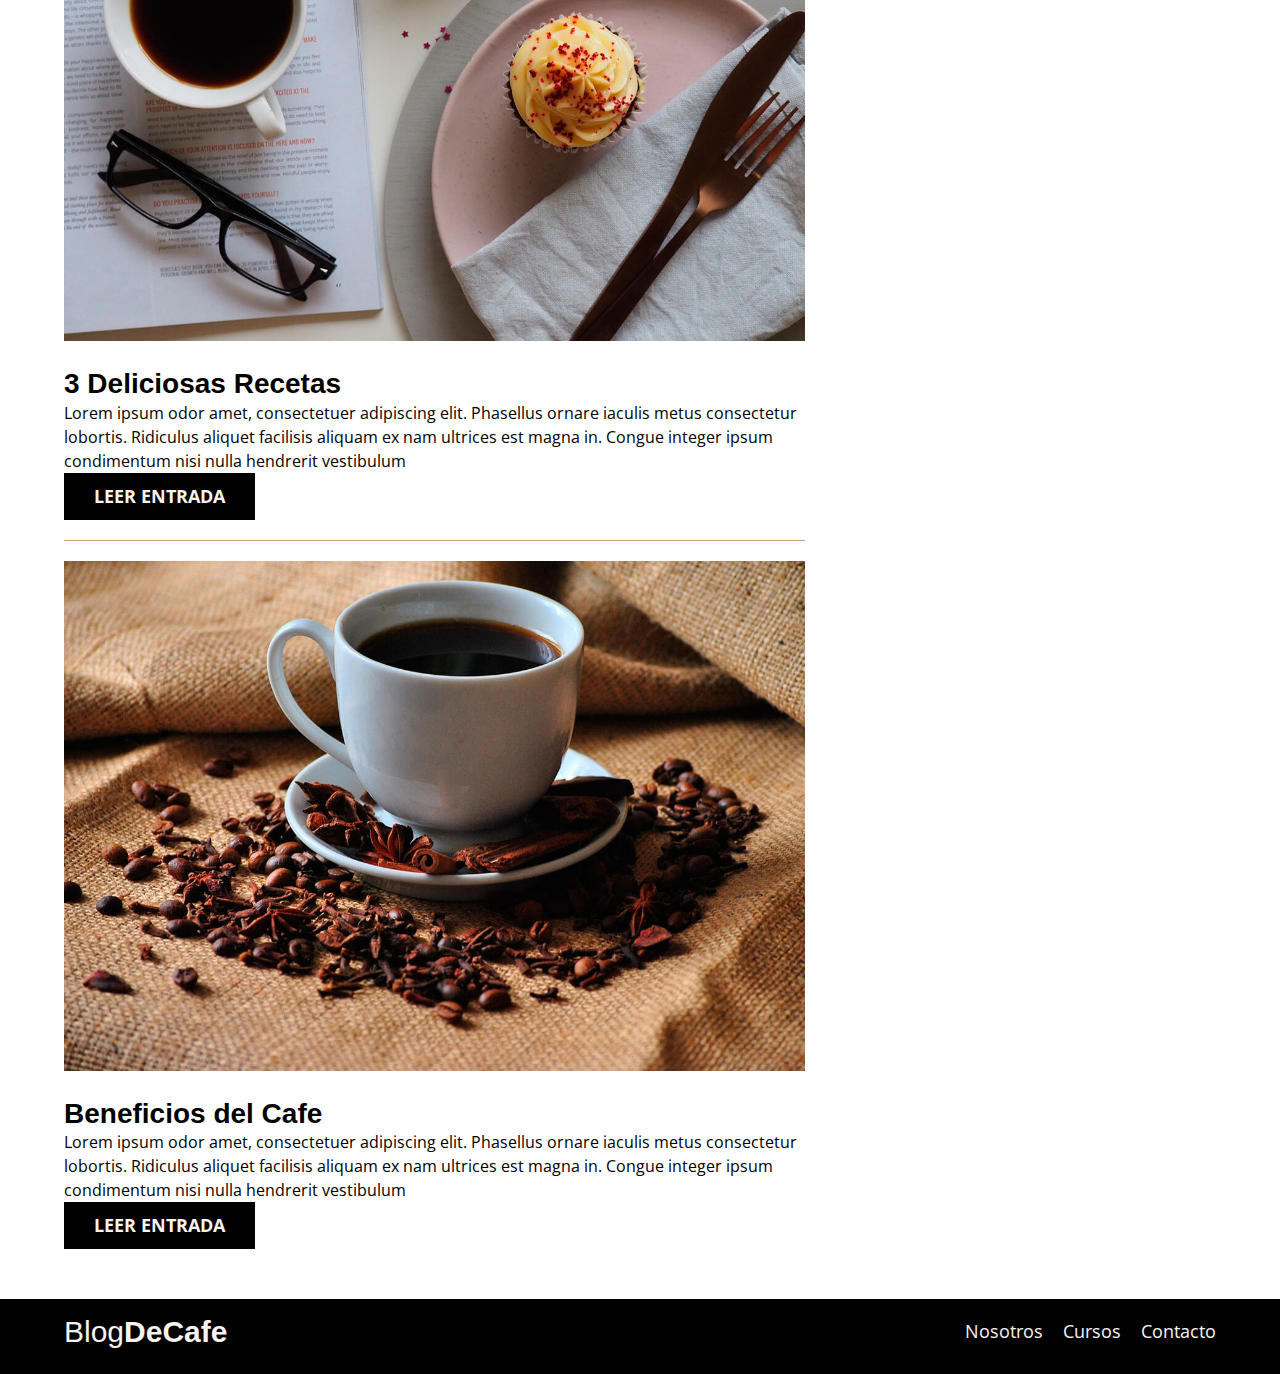
==== commit 218ddf74: "Agregando readme" ====
--- a/03Blog_Cafe/index.html
+++ b/03Blog_Cafe/index.html
@@ -104,7 +104,7 @@
                     <p class="widget-curso__label">Cupo:
                         <span class="widget-curso__info">20</span>
                     </p>
-                    <a href="entrada.html" class="boton boton--secundario">Mas Informacion</a>
+                    <a href="entrada.html" class="boton boton--secundario">Mas Informacion sobre cursos</a>
                 </li>
 
                 <li class="widget-curso">
@@ -115,7 +115,7 @@
                     <p class="widget-curso__label">Cupo:
                         <span class="widget-curso__info">20</span>
                     </p>
-                    <a href="entrada.html" class="boton boton--secundario">Mas Informacion</a>
+                    <a href="entrada.html" class="boton boton--secundario">Mas Informacion sobre cursos</a>
                 </li>
             </ul>
         </aside>
